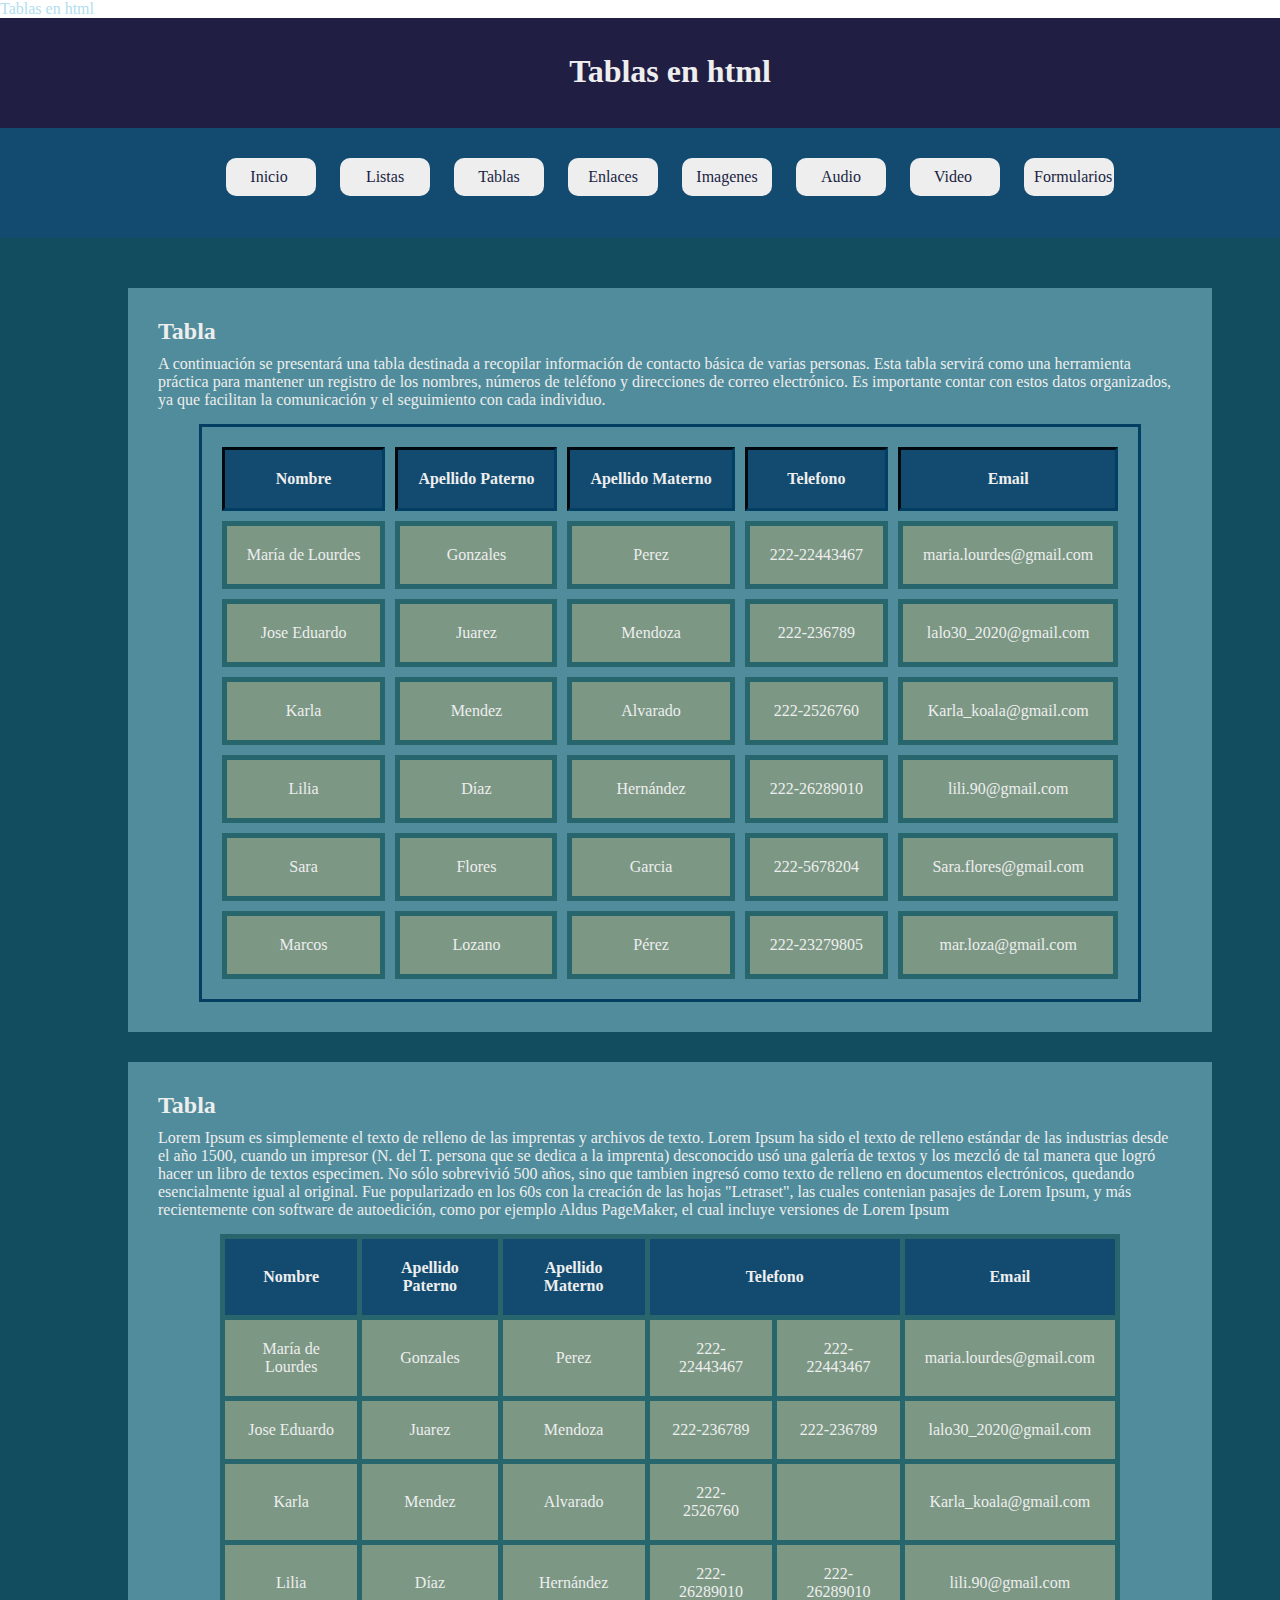
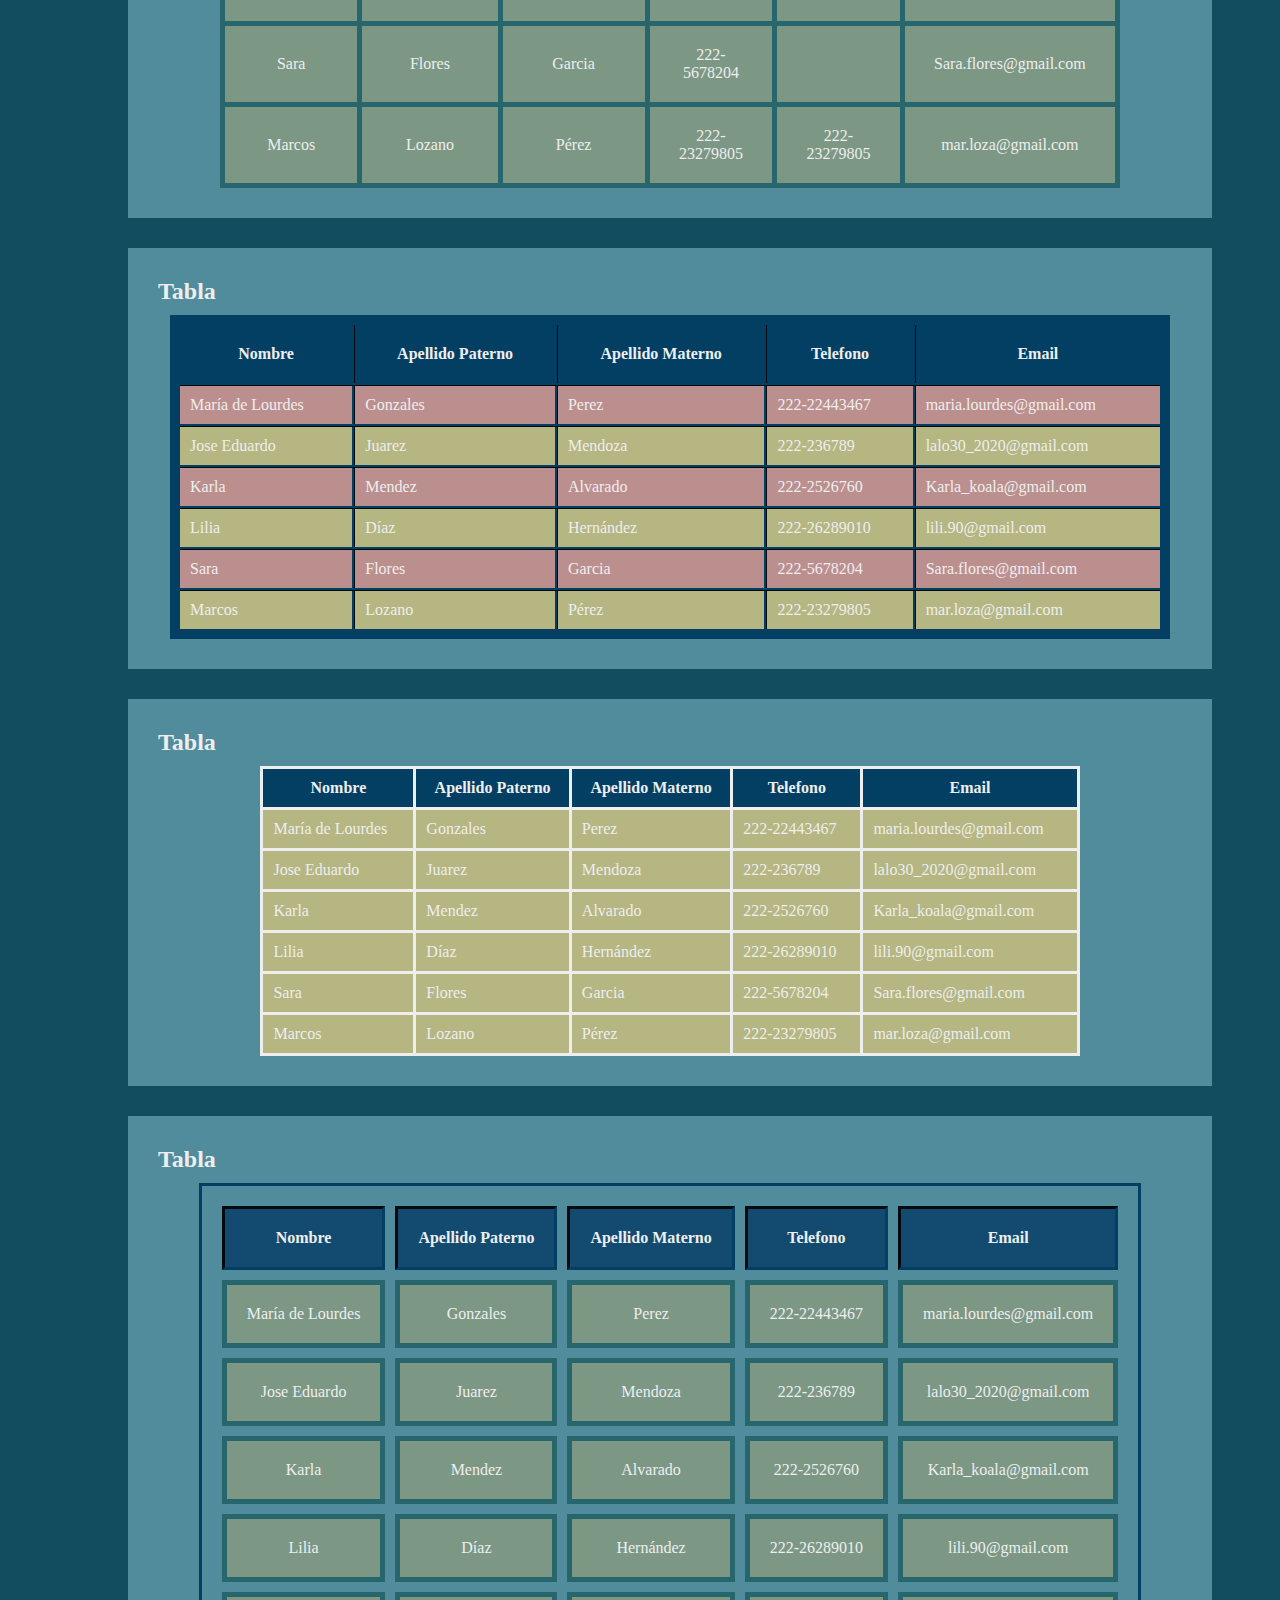
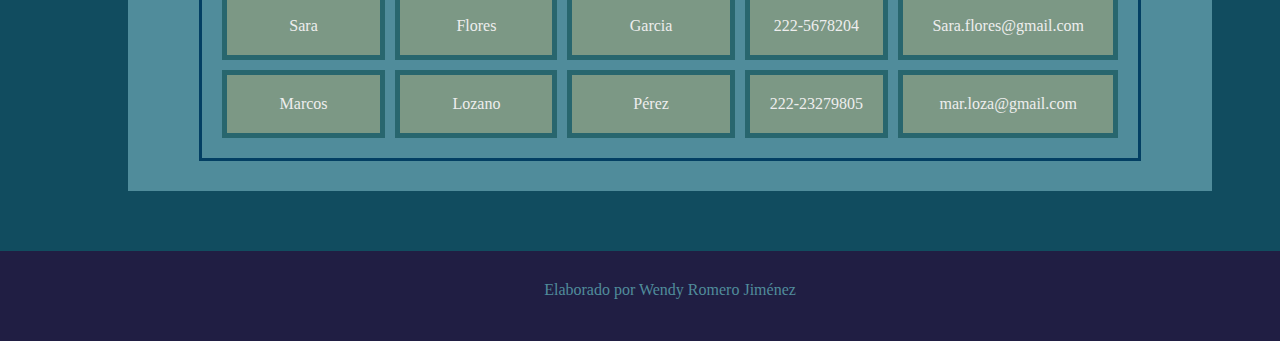
==== html/tablas.html @ 7a5e5cf7 "carga de portafolio" ====
<html>
    <head>
        <tile>Tablas en html</tile>
    <link href="../css/style.css" rel="stylesheet" type="text/css">
    </head>
    <body>
        <header>
            <h1>Tablas en html</h1>
     </header>
        <nav>
       <ul>
		<li><a href="../index.html">Inicio&nbsp;</a></li>
		<li><a href="listas.html">Listas</a><a href="Listas2.html"></a></li>
		<li><a href="tablas.html">Tablas</a><a href="tablas.html"></a></li>
		<li><a href="enlaces.html">Enlaces</a><a href="enlaces.html"></a></li>
		<li><a href="imagenes.html">Imagenes</a><a href="imagenes.html"></a></li>
		<li><a href="Audio.html">Audio</a><a href="Audio.html"></a></li>
		<li><a href="#">Video</a><a href="videos en html.html">&nbsp;</a></li>
		<li><a href="#">For</a><a href="formularios en html.html">m</a><a>ularios</a><a href="formularios en html.html">&nbsp;</a></li>
	</ul>
         </nav>
        <main>
            <section>
                <h2>Tabla</h2>
                <p>A continuación se presentará una tabla destinada a recopilar información de contacto básica de varias personas. Esta tabla servirá como una herramienta práctica para mantener un registro de los nombres, números de teléfono y direcciones de correo electrónico. Es importante contar con estos datos organizados, ya que facilitan la comunicación y el seguimiento con cada individuo.&nbsp; </p>
                <table border="1" id"" class="tabla1">
                <thead> 
                <tr>
                 <th>Nombre</th>
                 <th>Apellido Paterno</th>
                 <th>Apellido Materno</th>
                 <th>Telefono</th>
                 <th>Email</th>   
                </tr>
                    </thead>
                     <tbody>
                <tr>
                <td>María de Lourdes</td>
                <td>Gonzales</td>
                <td>Perez</td>
                <td>222-22443467</td>
                <td>maria.lourdes@gmail.com</td>
                </tr>
                
                <tr>
                <td>Jose Eduardo</td>
                <td>Juarez</td>
                <td>Mendoza</td>
                <td>222-236789</td>
                <td>lalo30_2020@gmail.com</td>
                </tr>
                    
                <tr>
                <td>Karla</td>
                <td>Mendez</td>
                <td>Alvarado</td>
                <td>222-2526760</td>
                <td>Karla_koala@gmail.com</td>
                </tr>
                
                <tr>
                <td>Lilia</td>
                <td>Díaz</td>
                <td>Hernández</td>
                <td>222-26289010</td>
                <td>lili.90@gmail.com</td>
                </tr>
                    
                <tr>
                <td>Sara</td>
                <td>Flores</td>
                <td>Garcia</td>
                <td>222-5678204</td>
                <td>Sara.flores@gmail.com</td>
                </tr>
                
                <tr>
                <td>Marcos</td>
                <td>Lozano</td>
                <td>Pérez</td>
                <td>222-23279805</td>
                <td>mar.loza@gmail.com</td>
                </tr>
        
                </tbody>
                    <tfoot></tfoot>
                </table>
            </section>
            
                 <section>
                <h2>Tabla</h2>
                <p>Lorem Ipsum es simplemente el texto de relleno de las imprentas y archivos de texto. Lorem Ipsum ha sido el texto de relleno estándar de las industrias desde el año 1500, cuando un impresor (N. del T. persona que se dedica a la imprenta) desconocido usó una galería de textos y los mezcló de tal manera que logró hacer un libro de textos especimen. No sólo sobrevivió 500 años, sino que tambien ingresó como texto de relleno en documentos electrónicos, quedando esencialmente igual al original. Fue popularizado en los 60s con la creación de las hojas "Letraset", las cuales contenian pasajes de Lorem Ipsum, y más recientemente con software de autoedición, como por ejemplo Aldus PageMaker, el cual incluye versiones de Lorem Ipsum </p>
                <table border="1" id="tabla1" class="tabla1">
                <thead> 
                <tr>
                 <th>Nombre</th>
                 <th>Apellido Paterno</th>
                 <th>Apellido Materno</th>
                 <th colspan="2">Telefono</th>
                 <th>Email</th>   
                </tr>
                    </thead>
                     <tbody>
                <tr>
                <td>María de Lourdes</td>
                <td>Gonzales</td>
                <td>Perez</td>
                <td>222-22443467</td>
                    <td>222-22443467</td>
                <td>maria.lourdes@gmail.com</td>
                </tr>
                
                <tr>
                <td>Jose Eduardo</td>
                <td>Juarez</td>
                <td>Mendoza</td>
                <td>222-236789</td>
                    <td>222-236789</td>
                <td>lalo30_2020@gmail.com</td>
                </tr>
                    
                <tr>
                <td>Karla</td>
                <td>Mendez</td>
                <td>Alvarado</td>
                <td>222-2526760</td>
                  <td></td>  
                <td>Karla_koala@gmail.com</td>
                </tr>
                
                <tr>
                <td>Lilia</td>
                <td>Díaz</td>
                <td>Hernández</td>
                <td>222-26289010</td>
                     <td>222-26289010</td>
                    
                <td>lili.90@gmail.com</td>
                </tr>
                    
                <tr>
                <td>Sara</td>
                <td>Flores</td>
                <td>Garcia</td>
                <td>222-5678204</td>
                    <td></td>
                <td>Sara.flores@gmail.com</td>
                </tr>
                
                <tr>
                <td>Marcos</td>
                <td>Lozano</td>
                <td>Pérez</td>
                <td>222-23279805</td>
                    <td>222-23279805</td>
                <td>mar.loza@gmail.com</td>
                </tr>
        
                </tbody>
                    <tfoot></tfoot>
                </table>
            </section>
            
            
                 <section>
                <h2>Tabla</h2>
                
                <table border="1" id="tabla2">
                <thead> 
                <tr>
                 <th>Nombre</th>
                 <th>Apellido Paterno</th>
                 <th>Apellido Materno</th>
                 <th>Telefono</th>
                 <th>Email</th>   
                </tr>
                    </thead>
                     <tbody>
                <tr>
                <td>María de Lourdes</td>
                <td>Gonzales</td>
                <td>Perez</td>
                <td>222-22443467</td>
                <td>maria.lourdes@gmail.com</td>
                </tr>
                
                <tr>
                <td>Jose Eduardo</td>
                <td>Juarez</td>
                <td>Mendoza</td>
                <td>222-236789</td>
                <td>lalo30_2020@gmail.com</td>
                </tr>
                    
                <tr>
                <td>Karla</td>
                <td>Mendez</td>
                <td>Alvarado</td>
                <td>222-2526760</td>
                <td>Karla_koala@gmail.com</td>
                </tr>
                
                <tr>
                <td>Lilia</td>
                <td>Díaz</td>
                <td>Hernández</td>
                <td>222-26289010</td>
                <td>lili.90@gmail.com</td>
                </tr>
                    
                <tr>
                <td>Sara</td>
                <td>Flores</td>
                <td>Garcia</td>
                <td>222-5678204</td>
                <td>Sara.flores@gmail.com</td>
                </tr>
                
                <tr>
                <td>Marcos</td>
                <td>Lozano</td>
                <td>Pérez</td>
                <td>222-23279805</td>
                <td>mar.loza@gmail.com</td>
                </tr>
        
                </tbody>
                    <tfoot></tfoot>
                </table>
            </section>
            
             <section>
                <h2>Tabla</h2>
                
                <table border="1" id="tabla3">
                <thead> 
                <tr>
                 <th>Nombre</th>
                 <th>Apellido Paterno</th>
                 <th>Apellido Materno</th>
                 <th>Telefono</th>
                 <th>Email</th>   
                </tr>
                    </thead>
                     <tbody>
                <tr>
                <td>María de Lourdes</td>
                <td>Gonzales</td>
                <td>Perez</td>
                <td>222-22443467</td>
                <td>maria.lourdes@gmail.com</td>
                </tr>
                
                <tr>
                <td>Jose Eduardo</td>
                <td>Juarez</td>
                <td>Mendoza</td>
                <td>222-236789</td>
                <td>lalo30_2020@gmail.com</td>
                </tr>
                    
                <tr>
                <td>Karla</td>
                <td>Mendez</td>
                <td>Alvarado</td>
                <td>222-2526760</td>
                <td>Karla_koala@gmail.com</td>
                </tr>
                
                <tr>
                <td>Lilia</td>
                <td>Díaz</td>
                <td>Hernández</td>
                <td>222-26289010</td>
                <td>lili.90@gmail.com</td>
                </tr>
                    
                <tr>
                <td>Sara</td>
                <td>Flores</td>
                <td>Garcia</td>
                <td>222-5678204</td>
                <td>Sara.flores@gmail.com</td>
                </tr>
                
                <tr>
                <td>Marcos</td>
                <td>Lozano</td>
                <td>Pérez</td>
                <td>222-23279805</td>
                <td>mar.loza@gmail.com</td>
                </tr>
        
                </tbody>
                    <tfoot></tfoot>
                </table>
            </section>
             
            
            <section style="overflow-x: auto;">
                <h2>Tabla</h2>
                
                <table border="1" id="tabla4" class="tabla1">
                <thead> 
                <tr>
                 <th>Nombre</th>
                 <th>Apellido Paterno</th>
                 <th>Apellido Materno</th>
                 <th>Telefono</th>
                 <th>Email</th>   
                </tr>
                    </thead>
                     <tbody>
                <tr>
                <td>María de Lourdes</td>
                <td>Gonzales</td>
                <td>Perez</td>
                <td>222-22443467</td>
                <td>maria.lourdes@gmail.com</td>
                </tr>
                
                <tr>
                <td>Jose Eduardo</td>
                <td>Juarez</td>
                <td>Mendoza</td>
                <td>222-236789</td>
                <td>lalo30_2020@gmail.com</td>
                </tr>
                    
                <tr>
                <td>Karla</td>
                <td>Mendez</td>
                <td>Alvarado</td>
                <td>222-2526760</td>
                <td>Karla_koala@gmail.com</td>
                </tr>
                
                <tr>
                <td>Lilia</td>
                <td>Díaz</td>
                <td>Hernández</td>
                <td>222-26289010</td>
                <td>lili.90@gmail.com</td>
                </tr>
                    
                <tr>
                <td>Sara</td>
                <td>Flores</td>
                <td>Garcia</td>
                <td>222-5678204</td>
                <td>Sara.flores@gmail.com</td>
                </tr>
                
                <tr>
                <td>Marcos</td>
                <td>Lozano</td>
                <td>Pérez</td>
                <td>222-23279805</td>
                <td>mar.loza@gmail.com</td>
                </tr>
        
                </tbody>
                    <tfoot></tfoot>
                </table>
            </section>
            
        </main>
        <footer>Elaborado por Wendy Romero Jiménez</footer>
    </body>






</html>
---- css/style.css ----
*{
    margin: 0;
    padding: 0;
}
header,nav,main,footer{
    width: 100%;
    margin-left: auto;
    margin-right: auto;
    color: #EEEEEE;
    padding: 30px;
}

header{
    background-color: #201E43;
    height: 50px;
    text-align: center;
   
}
nav{
    height: 40px;
    background-color: #EEEEEE;
   
}
nav ul{
    text-align: center;
}
nav ul li{
    display: inline-block;
    width: 70px;
    background-color: #EEEEEE;
    color: #508C9B;
    padding: 10px;
    
}
    nav {
            height: 50px;
            background-color: #134B70;
            text-align: center;
        }
        ul{
            list-style-type: none;
        }
        li{
            display: inline-block;
            margin-left: 10px;
            margin-right: 10px;
        }
        main{
            height: auto;
            background-color:#114c5f;
        }
        main nav
        {width: 500px;}
ul li {
        width: 60px;
        background-color: #EEEEEE;
        color: #201E43;
        padding: 10px;
        border-radius: 10px;
        text-decoration: none;
        }
  
    ul li a
{
    text-decoration: none;
        color: #201E43;
        
}
        
        
  
footer{
height: 30px;
background-color:  #201E43;
color: #508C9B;
text-align: center;
}
section{
            width:80%;
            background-color: #508C9B;
    height: auto;
     margin-bottom: 30px;
            margin-left: auto;
            margin-right: auto;
            margin-top: 20px;
            padding: 30px;
}
img{
    display: block;
    width: 200px;
    height: auto;
    margin-top: 20px;
    margin-left: auto;
    margin-right: auto;
}

#bird
{
 width: 240px;
    height: auto;
    float: right;
    padding-left: 20px;
}
p
{
    margin-bottom: 15px;
    
}

#mariposa
{
    width: 180px;
    height: auto;
    float: left;
    padding-right: 20px;
}
#icono
{
    width: 30%;
    height: auto;
    display: block;
    margin-left: auto;
    margin-right: auto;
} 
#img_filtros
{
  text-align: center;
}
#img_filtros img
{
    width: 20%;
    height: auto;
    margin: 10px;
    display: inline-block;
    
}
table
{
    color: #EEEEEE;
    margin: 0 auto;
    padding: 10px;
    border: 3px solid #033f63;
    border-collapse: separate;
    border-spacing: 10px;
}

table th,table td
{
    padding-top: 20px;
    padding-right: 20px;
    padding-left: 20px;
    padding-bottom: 20px;
    border-width: medium;
}
#tabla1
{width: 900px;
border-collapse: collapse;
}

.tabla1 th
{
    background-color: #134B70;
    height: 50px;
}

.tabla1 tbody
{
    background-color: #7c9885;
        color:  #EEEEEE; 
}

.tabla1 td
{
    padding: : 5px;
    text-align: center;
    height: 40px;
    margin: 20px;
}

.tabla1 td, #tabla1 th{
    border-width: 5px;
    border-style: solid;
    border-color: #28666e;
}

#tabla2
{
    width: 1000px;
    border: 10px solid #033f63;
    border-collapse: collapse;
}

#tabla2 thead tr th
{
   background-color: #033f63;
    padding: 20px;
}

#tabla2 td
{
    height: 40px;
    padding: 10px;
}

#tabla2 tbody tr:nth-child(even)
{
    background-color: #b5b682;
}

#tabla2 tbody tr:nth-child(odd)
{
    background-color: rosybrown
}

#tabla3
{
    width: 80%;
    border-collapse: collapse;
}

#tabla3 tr th, #tabla3 tr td
{
    border: 3px solid #EEEEEE;
    padding: 10px;
}

#tabla3 thead tr th
{
    background-color: #033f63;
}

#tabla3 tbody tr
{
    background-color: #b5b682;
}

#tabla3 tbody tr:hover{
    background-color: burlywood;
    color: cadetblue;
}


#filtro1
{
    Filter: brightness(200%);
}

#filtro2
{
    filter: contrast(70%);
}
#filtro3
{filter: grayscale(100%);}

#filtro4
{filter: sepia(100%);}

#filtro5
{filter: saturate(180%);}

#filtro6
{
    filter: opacity(40%);
}
#filtro7
{
    filter: invert(100%);
}

#filtro8
{
    filter: blur(3px);
}

#filtro9
{
    filter: drop-shadow(10px 10px 6px black);
}
#filtro10
{
  filter: contrast(150%) drop-shadow(10px 10px 5px gray);
}
#filro11
{
    filter: grayscale(30%);
}
#filtro12
{
  filter: opacity(36%); 
}
form  {
    width: 50%;
    padding: 30px;
    height: auto;
    -webkit-box-sizing: border-box;
    -moz-box-sizing: border-box;
    box-sizing: border-box;
    margin-left: auto;
    margin-right: auto;
    background-color: #134B70;
}
main section h2 {
    padding-bottom: 10px;

}

label {
    color: #878787;
    font-weight: bolder;
    width: 100%;
    display: block;
    margin-top: 5px;
    padding-bottom: 5px;
}
#form2 #select {
    width: 100%;
    margin-bottom: 10px;
    margin-top: 5px;
    padding: 5PX;
    background-color: #C6C5C5;
    font-weight: bolder;
}

input[type=text],  input[type=password] {
    width: 100%;
    margin-bottom: 20px;
    padding: 5px;
    margin-top: 10px;
    background-color: #C6C5C5;
    color: #134B70;
}
input[type=submit] {
    margin-left: auto;
    margin-right: auto;
    display: block;
    width: 30%;
    height: 30px;
    background-color: #87898A;
    color: #F4F2F2;
}
#form2 #edad {
    width: 30%;
    margin-bottom: 5px;
    margin-top: 5px;
    padding: 5PX;
    background-color: #C6C5C5;
    font-weight: bolder;
}
#form3 #textarea {
    width: 100%;
    height: 100px;
}
body {
    color: #B2DEEE;
}
body header h1 {
    padding-top: 5px;
    padding-bottom: 10px;
}
section h2 img {
    background-position: 0% 0%;
}
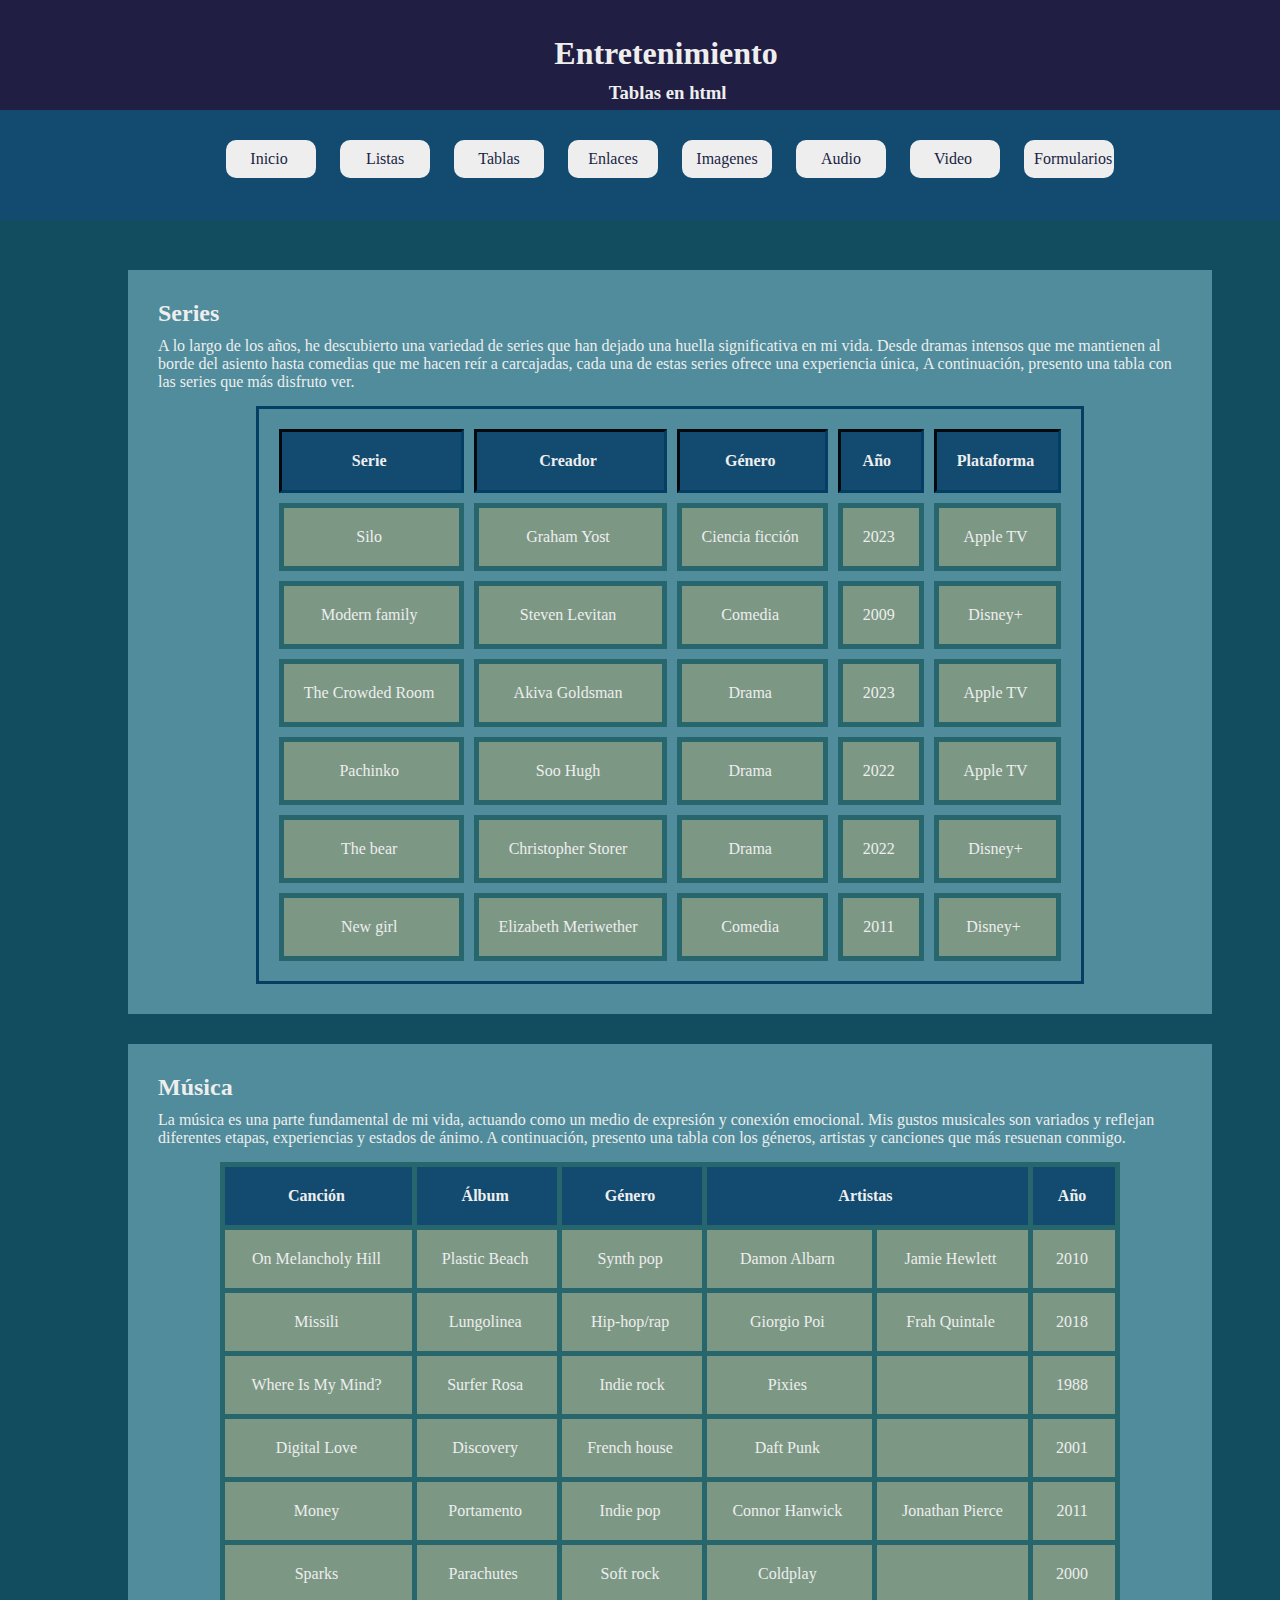
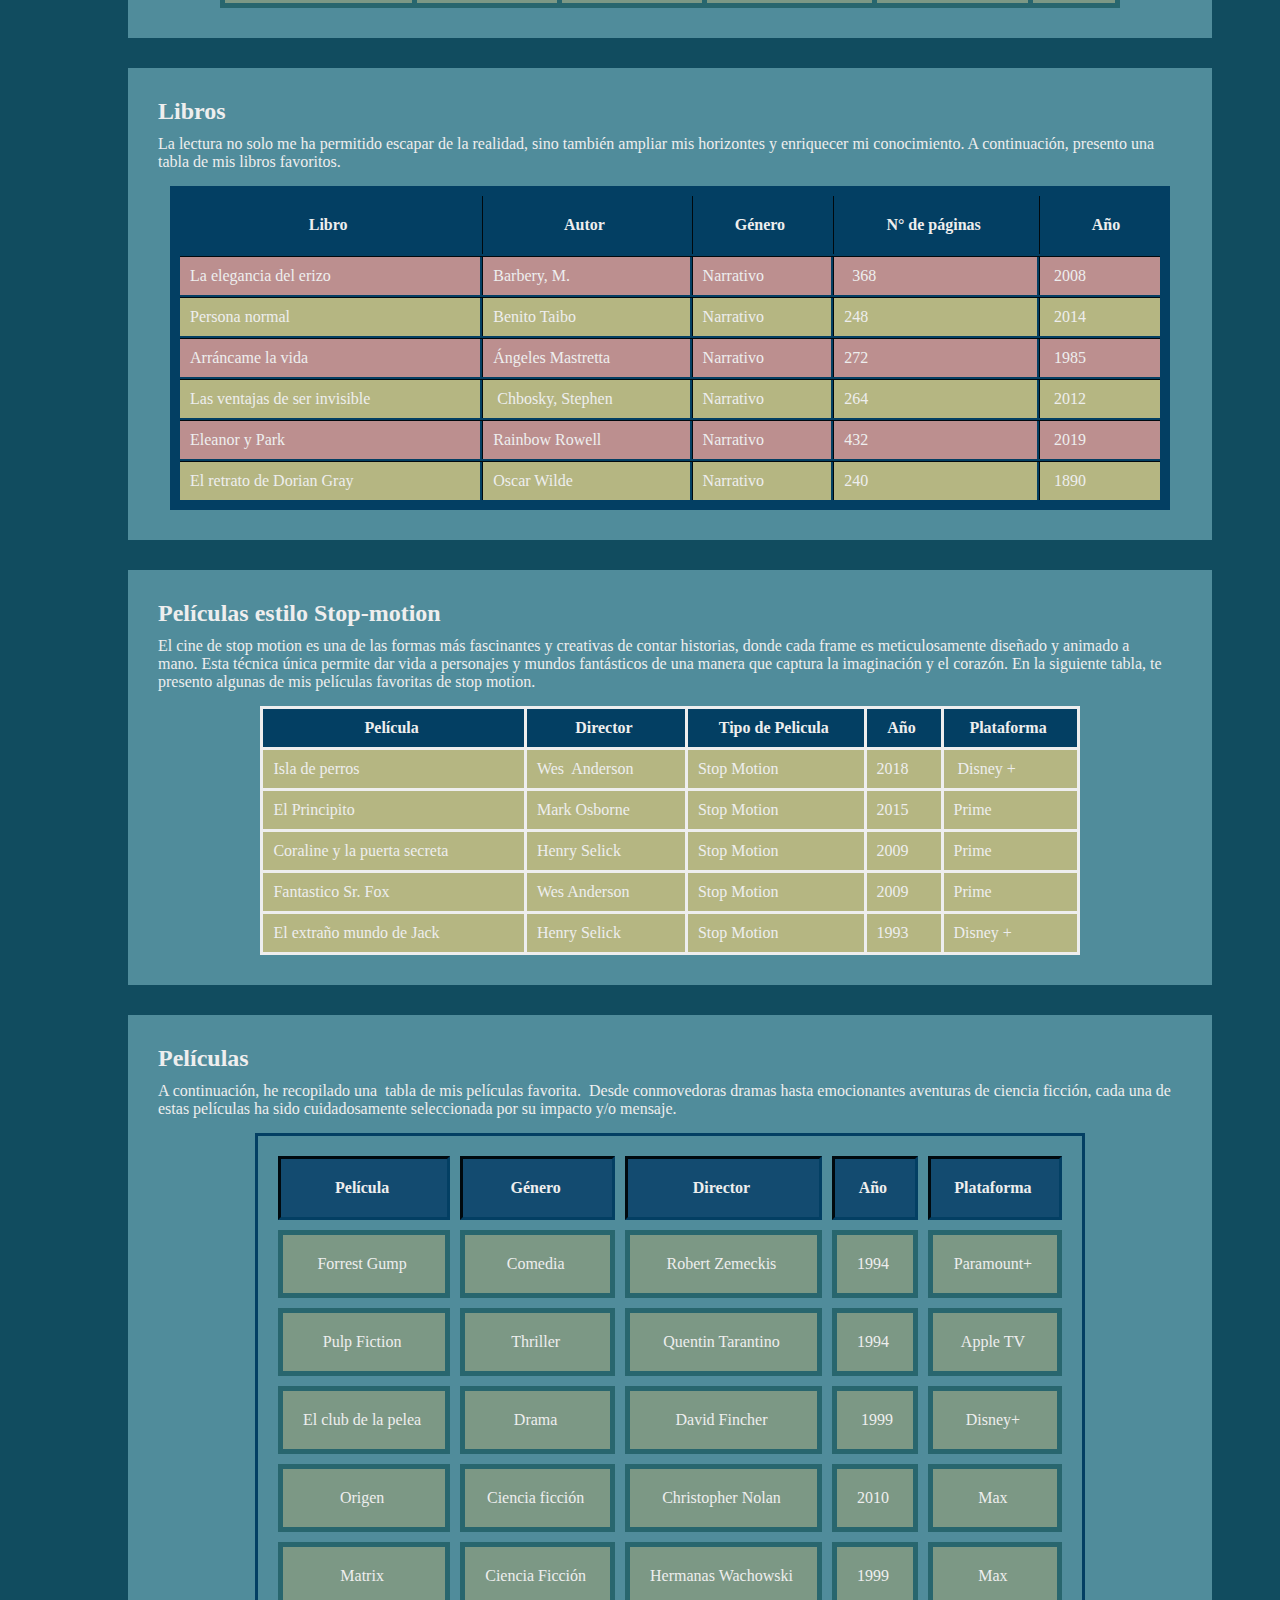
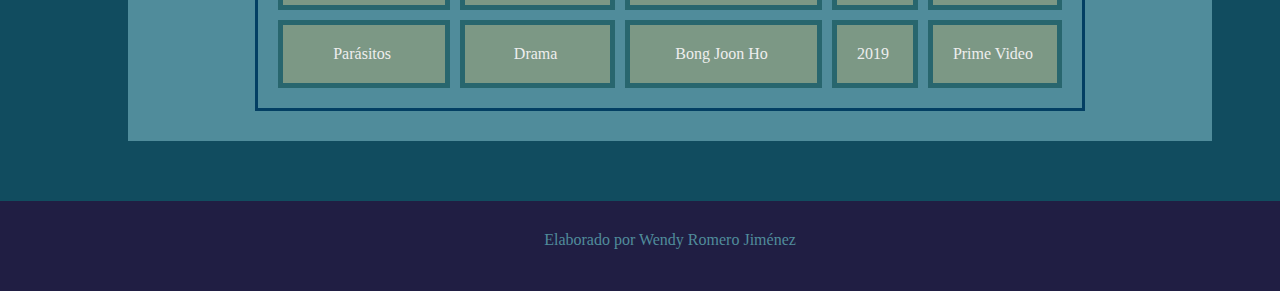
==== commit 103ad722: "Update tablas.html" ====
--- a/html/tablas.html
+++ b/html/tablas.html
@@ -1,11 +1,12 @@
 <html>
     <head>
-        <tile>Tablas en html</tile>
+        <tile></tile>
     <link href="../css/style.css" rel="stylesheet" type="text/css">
     </head>
     <body>
         <header>
-            <h1>Tablas en html</h1>
+            <h1>Entretenimiento&nbsp;</h1>
+            <h3>Tablas en html&nbsp;</h3>
      </header>
         <nav>
        <ul>
@@ -21,65 +22,65 @@
          </nav>
         <main>
             <section>
-                <h2>Tabla</h2>
-                <p>A continuación se presentará una tabla destinada a recopilar información de contacto básica de varias personas. Esta tabla servirá como una herramienta práctica para mantener un registro de los nombres, números de teléfono y direcciones de correo electrónico. Es importante contar con estos datos organizados, ya que facilitan la comunicación y el seguimiento con cada individuo.&nbsp; </p>
+                <h2>Series&nbsp;</h2>
+                <p>A lo largo de los años, he descubierto una variedad de series que han dejado una huella significativa en mi vida. Desde dramas intensos que me mantienen al borde del asiento hasta comedias que me hacen reír a carcajadas, cada una de estas series ofrece una experiencia única,&nbsp;A continuación, presento una tabla con las series que más disfruto ver.&nbsp; </p>
                 <table border="1" id"" class="tabla1">
                 <thead> 
                 <tr>
-                 <th>Nombre</th>
-                 <th>Apellido Paterno</th>
-                 <th>Apellido Materno</th>
-                 <th>Telefono</th>
-                 <th>Email</th>   
-                </tr>
-                    </thead>
-                     <tbody>
-                <tr>
-                <td>María de Lourdes</td>
-                <td>Gonzales</td>
-                <td>Perez</td>
-                <td>222-22443467</td>
-                <td>maria.lourdes@gmail.com</td>
-                </tr>
-                
-                <tr>
-                <td>Jose Eduardo</td>
-                <td>Juarez</td>
-                <td>Mendoza</td>
-                <td>222-236789</td>
-                <td>lalo30_2020@gmail.com</td>
-                </tr>
-                    
-                <tr>
-                <td>Karla</td>
-                <td>Mendez</td>
-                <td>Alvarado</td>
-                <td>222-2526760</td>
-                <td>Karla_koala@gmail.com</td>
-                </tr>
-                
-                <tr>
-                <td>Lilia</td>
-                <td>Díaz</td>
-                <td>Hernández</td>
-                <td>222-26289010</td>
-                <td>lili.90@gmail.com</td>
-                </tr>
-                    
-                <tr>
-                <td>Sara</td>
-                <td>Flores</td>
-                <td>Garcia</td>
-                <td>222-5678204</td>
-                <td>Sara.flores@gmail.com</td>
-                </tr>
-                
-                <tr>
-                <td>Marcos</td>
-                <td>Lozano</td>
-                <td>Pérez</td>
-                <td>222-23279805</td>
-                <td>mar.loza@gmail.com</td>
+                 <th>Serie&nbsp;</th>
+                 <th>Creador&nbsp;</th>
+                 <th>Género&nbsp;</th>
+                 <th>Año&nbsp;&nbsp;</th>
+                 <th>Plataforma&nbsp;</th>   
+                </tr>
+                    </thead>
+                     <tbody>
+                <tr>
+                <td>Silo&nbsp;</td>
+                <td>Graham Yost&nbsp;</td>
+                <td>Ciencia ficción&nbsp;</td>
+                <td>2023&nbsp;</td>
+                <td>Apple TV&nbsp;</td>
+                </tr>
+                
+                <tr>
+                <td>Modern family&nbsp;</td>
+                <td>Steven Levitan&nbsp;</td>
+                <td>Comedia&nbsp;</td>
+                <td>2009&nbsp;</td>
+                <td>Disney+&nbsp;</td>
+                </tr>
+                    
+                <tr>
+                <td>The Crowded Room&nbsp;</td>
+                <td>Akiva Goldsman&nbsp;</td>
+                <td>Drama&nbsp;</td>
+                <td>2023&nbsp;</td>
+                <td>Apple TV&nbsp;</td>
+                </tr>
+                
+                <tr>
+                <td>Pachinko&nbsp;</td>
+                <td>Soo Hugh&nbsp;</td>
+                <td>Drama&nbsp;</td>
+                <td>2022&nbsp;</td>
+                <td>Apple TV&nbsp;</td>
+                </tr>
+                    
+                <tr>
+                <td>The bear&nbsp;</td>
+                <td>Christopher Storer&nbsp;</td>
+                <td>Drama&nbsp;</td>
+                <td>2022&nbsp;</td>
+                <td>Disney+&nbsp;</td>
+                </tr>
+                
+                <tr>
+                <td>New girl&nbsp;</td>
+                <td>Elizabeth Meriwether&nbsp;</td>
+                <td>Comedia&nbsp;</td>
+                <td>2011&nbsp;</td>
+                <td>Disney+ &nbsp;</td>
                 </tr>
         
                 </tbody>
@@ -88,72 +89,72 @@
             </section>
             
                  <section>
-                <h2>Tabla</h2>
-                <p>Lorem Ipsum es simplemente el texto de relleno de las imprentas y archivos de texto. Lorem Ipsum ha sido el texto de relleno estándar de las industrias desde el año 1500, cuando un impresor (N. del T. persona que se dedica a la imprenta) desconocido usó una galería de textos y los mezcló de tal manera que logró hacer un libro de textos especimen. No sólo sobrevivió 500 años, sino que tambien ingresó como texto de relleno en documentos electrónicos, quedando esencialmente igual al original. Fue popularizado en los 60s con la creación de las hojas "Letraset", las cuales contenian pasajes de Lorem Ipsum, y más recientemente con software de autoedición, como por ejemplo Aldus PageMaker, el cual incluye versiones de Lorem Ipsum </p>
+                <h2>Música&nbsp;</h2>
+                <p>La música es una parte fundamental de mi vida, actuando como un medio de expresión y conexión emocional. Mis gustos musicales son variados y reflejan diferentes etapas, experiencias y estados de ánimo. A continuación, presento una tabla con los géneros, artistas y canciones que más resuenan conmigo.&nbsp; </p>
                 <table border="1" id="tabla1" class="tabla1">
                 <thead> 
                 <tr>
-                 <th>Nombre</th>
-                 <th>Apellido Paterno</th>
-                 <th>Apellido Materno</th>
-                 <th colspan="2">Telefono</th>
-                 <th>Email</th>   
-                </tr>
-                    </thead>
-                     <tbody>
-                <tr>
-                <td>María de Lourdes</td>
-                <td>Gonzales</td>
-                <td>Perez</td>
-                <td>222-22443467</td>
-                    <td>222-22443467</td>
-                <td>maria.lourdes@gmail.com</td>
-                </tr>
-                
-                <tr>
-                <td>Jose Eduardo</td>
-                <td>Juarez</td>
-                <td>Mendoza</td>
-                <td>222-236789</td>
-                    <td>222-236789</td>
-                <td>lalo30_2020@gmail.com</td>
-                </tr>
-                    
-                <tr>
-                <td>Karla</td>
-                <td>Mendez</td>
-                <td>Alvarado</td>
-                <td>222-2526760</td>
+                 <th>Canción&nbsp;</th>
+                 <th>Álbum&nbsp;</th>
+                 <th>Género&nbsp;</th>
+                 <th colspan="2">Artistas&nbsp;</th>
+                 <th>Año&nbsp;</th>   
+                </tr>
+                    </thead>
+                     <tbody>
+                <tr>
+                <td>On Melancholy Hill&nbsp;</td>
+                <td>Plastic Beach&nbsp;</td>
+                <td>Synth pop&nbsp;</td>
+                <td>Damon Albarn&nbsp;</td>
+                    <td>Jamie Hewlett&nbsp;</td>
+                <td>2010&nbsp;</td>
+                </tr>
+                
+                <tr>
+                <td>Missili&nbsp;</td>
+                <td>Lungolinea&nbsp;</td>
+                <td>Hip-hop/rap&nbsp;</td>
+                <td>Giorgio Poi&nbsp;</td>
+                    <td>Frah Quintale&nbsp;</td>
+                <td>2018&nbsp;</td>
+                </tr>
+                    
+                <tr>
+                <td>Where Is My Mind?&nbsp;</td>
+                <td>Surfer Rosa&nbsp;</td>
+                <td>Indie rock</td>
+                <td>Pixies&nbsp;</td>
                   <td></td>  
-                <td>Karla_koala@gmail.com</td>
-                </tr>
-                
-                <tr>
-                <td>Lilia</td>
-                <td>Díaz</td>
-                <td>Hernández</td>
-                <td>222-26289010</td>
-                     <td>222-26289010</td>
-                    
-                <td>lili.90@gmail.com</td>
-                </tr>
-                    
-                <tr>
-                <td>Sara</td>
-                <td>Flores</td>
-                <td>Garcia</td>
-                <td>222-5678204</td>
-                    <td></td>
-                <td>Sara.flores@gmail.com</td>
-                </tr>
-                
-                <tr>
-                <td>Marcos</td>
-                <td>Lozano</td>
-                <td>Pérez</td>
-                <td>222-23279805</td>
-                    <td>222-23279805</td>
-                <td>mar.loza@gmail.com</td>
+                <td>1988&nbsp;</td>
+                </tr>
+                
+                <tr>
+                <td>Digital Love&nbsp;</td>
+                <td>Discovery&nbsp;</td>
+                <td>French house&nbsp;</td>
+                <td>Daft Punk&nbsp;</td>
+                     <td>&nbsp;</td>
+                    
+                <td>2001&nbsp;</td>
+                </tr>
+                    
+                <tr>
+                <td>Money&nbsp;</td>
+                <td>Portamento&nbsp;</td>
+                <td>Indie pop&nbsp;</td>
+                <td>Connor Hanwick&nbsp;</td>
+                    <td>Jonathan Pierce</td>
+                <td>2011&nbsp;</td>
+                </tr>
+                
+                <tr>
+                <td>Sparks&nbsp;</td>
+                <td>Parachutes &nbsp;</td>
+                <td>Soft rock&nbsp;</td>
+                <td>Coldplay&nbsp;</td>
+                    <td>&nbsp;</td>
+                <td>2000&nbsp;</td>
                 </tr>
         
                 </tbody>
@@ -163,65 +164,66 @@
             
             
                  <section>
-                <h2>Tabla</h2>
+                <h2>Libros&nbsp;</h2>
+                <p>La lectura no solo me ha permitido escapar de la realidad, sino también ampliar mis horizontes y enriquecer mi conocimiento. A continuación, presento una tabla de mis libros favoritos.&nbsp;</p>
                 
                 <table border="1" id="tabla2">
                 <thead> 
                 <tr>
-                 <th>Nombre</th>
-                 <th>Apellido Paterno</th>
-                 <th>Apellido Materno</th>
-                 <th>Telefono</th>
-                 <th>Email</th>   
-                </tr>
-                    </thead>
-                     <tbody>
-                <tr>
-                <td>María de Lourdes</td>
-                <td>Gonzales</td>
-                <td>Perez</td>
-                <td>222-22443467</td>
-                <td>maria.lourdes@gmail.com</td>
-                </tr>
-                
-                <tr>
-                <td>Jose Eduardo</td>
-                <td>Juarez</td>
-                <td>Mendoza</td>
-                <td>222-236789</td>
-                <td>lalo30_2020@gmail.com</td>
-                </tr>
-                    
-                <tr>
-                <td>Karla</td>
-                <td>Mendez</td>
-                <td>Alvarado</td>
-                <td>222-2526760</td>
-                <td>Karla_koala@gmail.com</td>
-                </tr>
-                
-                <tr>
-                <td>Lilia</td>
-                <td>Díaz</td>
-                <td>Hernández</td>
-                <td>222-26289010</td>
-                <td>lili.90@gmail.com</td>
-                </tr>
-                    
-                <tr>
-                <td>Sara</td>
-                <td>Flores</td>
-                <td>Garcia</td>
-                <td>222-5678204</td>
-                <td>Sara.flores@gmail.com</td>
-                </tr>
-                
-                <tr>
-                <td>Marcos</td>
-                <td>Lozano</td>
-                <td>Pérez</td>
-                <td>222-23279805</td>
-                <td>mar.loza@gmail.com</td>
+                 <th>Libro&nbsp;</th>
+                 <th>Autor&nbsp;</th>
+                 <th>Género&nbsp;</th>
+                 <th>N° de páginas&nbsp;</th>
+                 <th>&nbsp; &nbsp;Año</th>   
+                </tr>
+                    </thead>
+                     <tbody>
+                <tr>
+                <td>La elegancia del erizo&nbsp;</td>
+                <td>Barbery, M.&nbsp;</td>
+                <td>Narrativo&nbsp;</td>
+                <td>&nbsp; 368</td>
+                <td>&nbsp;2008</td>
+                </tr>
+                
+                <tr>
+                <td>Persona normal&nbsp;</td>
+                <td>Benito Taibo&nbsp;</td>
+                <td>Narrativo&nbsp;</td>
+                <td>248&nbsp;</td>
+                <td>&nbsp;2014</td>
+                </tr>
+                    
+                <tr>
+                <td>Arráncame la vida&nbsp;</td>
+                <td>Ángeles Mastretta&nbsp;</td>
+                <td>Narrativo&nbsp;</td>
+                <td>272&nbsp;</td>
+                <td>&nbsp;1985</td>
+                </tr>
+                
+                <tr>
+                <td>Las ventajas de ser invisible&nbsp;</td>
+                <td>&nbsp;Chbosky, Stephen</td>
+                <td>Narrativo&nbsp;</td>
+                <td>264&nbsp;</td>
+                <td>&nbsp;2012</td>
+                </tr>
+                    
+                <tr>
+                <td>Eleanor y Park&nbsp;</td>
+                <td>Rainbow Rowell&nbsp;</td>
+                <td>Narrativo&nbsp;</td>
+                <td>432&nbsp;</td>
+                <td>&nbsp;2019</td>
+                </tr>
+                
+                <tr>
+                <td>El retrato de Dorian Gray&nbsp;</td>
+                <td>Oscar Wilde&nbsp;</td>
+                <td>Narrativo&nbsp;</td>
+                <td>240&nbsp;</td>
+                <td>&nbsp;1890</td>
                 </tr>
         
                 </tbody>
@@ -230,66 +232,61 @@
             </section>
             
              <section>
-                <h2>Tabla</h2>
+                <h2>Películas estilo Stop-motion &nbsp;</h2>
+                <p>El cine de stop motion es una de las formas más fascinantes y creativas de contar historias, donde cada frame es meticulosamente diseñado y animado a mano.&nbsp;Esta técnica única permite dar vida a personajes y mundos fantásticos de una manera que captura la imaginación y el corazón.&nbsp;En la siguiente tabla, te presento algunas de mis películas favoritas de stop motion.&nbsp;</p>
                 
                 <table border="1" id="tabla3">
                 <thead> 
                 <tr>
-                 <th>Nombre</th>
-                 <th>Apellido Paterno</th>
-                 <th>Apellido Materno</th>
-                 <th>Telefono</th>
-                 <th>Email</th>   
-                </tr>
-                    </thead>
-                     <tbody>
-                <tr>
-                <td>María de Lourdes</td>
-                <td>Gonzales</td>
-                <td>Perez</td>
-                <td>222-22443467</td>
-                <td>maria.lourdes@gmail.com</td>
-                </tr>
-                
-                <tr>
-                <td>Jose Eduardo</td>
-                <td>Juarez</td>
-                <td>Mendoza</td>
-                <td>222-236789</td>
-                <td>lalo30_2020@gmail.com</td>
-                </tr>
-                    
-                <tr>
-                <td>Karla</td>
-                <td>Mendez</td>
-                <td>Alvarado</td>
-                <td>222-2526760</td>
-                <td>Karla_koala@gmail.com</td>
-                </tr>
-                
-                <tr>
-                <td>Lilia</td>
-                <td>Díaz</td>
-                <td>Hernández</td>
-                <td>222-26289010</td>
-                <td>lili.90@gmail.com</td>
-                </tr>
-                    
-                <tr>
-                <td>Sara</td>
-                <td>Flores</td>
-                <td>Garcia</td>
-                <td>222-5678204</td>
-                <td>Sara.flores@gmail.com</td>
-                </tr>
-                
-                <tr>
-                <td>Marcos</td>
-                <td>Lozano</td>
-                <td>Pérez</td>
-                <td>222-23279805</td>
-                <td>mar.loza@gmail.com</td>
-                </tr>
+                 <th>Película&nbsp;</th>
+                 <th>Director&nbsp;</th>
+                 <th>Tipo de Pelicula&nbsp;</th>
+                 <th>Año&nbsp;</th>
+                 <th>Plataforma&nbsp;</th>   
+                </tr>
+                    </thead>
+                     <tbody>
+                <tr>
+                <td>Isla de perros&nbsp;</td>
+                <td>Wes&nbsp; Anderson&nbsp;</td>
+                <td>Stop Motion&nbsp;</td>
+                <td>2018&nbsp;</td>
+                <td>&nbsp;Disney +</td>
+                </tr>
+                
+                <tr>
+                <td>El Principito&nbsp;</td>
+                <td>Mark Osborne&nbsp;</td>
+                <td>Stop Motion&nbsp;</td>
+                <td>2015&nbsp;</td>
+                <td>Prime&nbsp;</td>
+                </tr>
+                    
+                <tr>
+                <td>Coraline y la puerta secreta&nbsp;</td>
+                <td>Henry Selick&nbsp;</td>
+                <td>Stop Motion&nbsp;</td>
+                <td>2009&nbsp;</td>
+                <td>Prime&nbsp;</td>
+                </tr>
+                
+                <tr>
+                <td>Fantastico Sr. Fox&nbsp;</td>
+                <td>Wes Anderson&nbsp;</td>
+                <td>Stop Motion&nbsp;</td>
+                <td>2009&nbsp;</td>
+                <td>Prime&nbsp;</td>
+                </tr>
+                    
+                <tr>
+                <td>El extraño mundo de Jack&nbsp;</td>
+                <td>Henry Selick&nbsp;</td>
+                <td>Stop Motion&nbsp;</td>
+                <td>1993&nbsp;</td>
+                <td>Disney +&nbsp;</td>
+                </tr>
+                
+               
         
                 </tbody>
                     <tfoot></tfoot>
@@ -298,65 +295,66 @@
              
             
             <section style="overflow-x: auto;">
-                <h2>Tabla</h2>
+                <h2>Películas&nbsp;&nbsp;</h2>
+                <p>A continuación, he recopilado una&nbsp; tabla de mis películas favorita.&nbsp; Desde conmovedoras dramas hasta emocionantes aventuras de ciencia ficción, cada una de estas películas ha sido cuidadosamente seleccionada por su impacto y/o mensaje.</p>
                 
                 <table border="1" id="tabla4" class="tabla1">
                 <thead> 
                 <tr>
-                 <th>Nombre</th>
-                 <th>Apellido Paterno</th>
-                 <th>Apellido Materno</th>
-                 <th>Telefono</th>
-                 <th>Email</th>   
-                </tr>
-                    </thead>
-                     <tbody>
-                <tr>
-                <td>María de Lourdes</td>
-                <td>Gonzales</td>
-                <td>Perez</td>
-                <td>222-22443467</td>
-                <td>maria.lourdes@gmail.com</td>
-                </tr>
-                
-                <tr>
-                <td>Jose Eduardo</td>
-                <td>Juarez</td>
-                <td>Mendoza</td>
-                <td>222-236789</td>
-                <td>lalo30_2020@gmail.com</td>
-                </tr>
-                    
-                <tr>
-                <td>Karla</td>
-                <td>Mendez</td>
-                <td>Alvarado</td>
-                <td>222-2526760</td>
-                <td>Karla_koala@gmail.com</td>
-                </tr>
-                
-                <tr>
-                <td>Lilia</td>
-                <td>Díaz</td>
-                <td>Hernández</td>
-                <td>222-26289010</td>
-                <td>lili.90@gmail.com</td>
-                </tr>
-                    
-                <tr>
-                <td>Sara</td>
-                <td>Flores</td>
-                <td>Garcia</td>
-                <td>222-5678204</td>
-                <td>Sara.flores@gmail.com</td>
-                </tr>
-                
-                <tr>
-                <td>Marcos</td>
-                <td>Lozano</td>
-                <td>Pérez</td>
-                <td>222-23279805</td>
-                <td>mar.loza@gmail.com</td>
+                 <th>Película&nbsp;</th>
+                 <th>Género&nbsp;</th>
+                 <th>Director&nbsp;</th>
+                 <th>Año&nbsp;</th>
+                 <th>Plataforma&nbsp;</th>   
+                </tr>
+                    </thead>
+                     <tbody>
+                <tr>
+                <td>Forrest Gump&nbsp;</td>
+                <td>Comedia&nbsp;</td>
+                <td>Robert Zemeckis&nbsp;</td>
+                <td>1994&nbsp;</td>
+                <td>Paramount+&nbsp;</td>
+                </tr>
+                
+                <tr>
+                <td>Pulp Fiction&nbsp;</td>
+                <td>Thriller&nbsp;</td>
+                <td>Quentin Tarantino&nbsp;</td>
+                <td>1994&nbsp;</td>
+                <td>Apple TV&nbsp;</td>
+                </tr>
+                    
+                <tr>
+                <td>El club de la pelea&nbsp;</td>
+                <td>Drama&nbsp;</td>
+                <td>David Fincher&nbsp;</td>
+                <td>&nbsp;1999</td>
+                <td>Disney+&nbsp;</td>
+                </tr>
+                
+                <tr>
+                <td>Origen&nbsp;</td>
+                <td>Ciencia ficción&nbsp;</td>
+                <td>Christopher Nolan&nbsp;</td>
+                <td>2010&nbsp;</td>
+                <td>Max&nbsp;</td>
+                </tr>
+                    
+                <tr>
+                <td>Matrix&nbsp;</td>
+                <td>Ciencia Ficción&nbsp;</td>
+                <td>Hermanas Wachowski&nbsp;</td>
+                <td>1999&nbsp;</td>
+                <td>Max&nbsp;</td>
+                </tr>
+                
+                <tr>
+                <td>Parásitos&nbsp;</td>
+                <td>Drama&nbsp;</td>
+                <td>Bong Joon Ho&nbsp;</td>
+                <td>2019&nbsp;</td>
+                <td>Prime Video&nbsp;</td>
                 </tr>
         
                 </tbody>
@@ -373,4 +371,8 @@
 
 
 
-</html>+</html>
+
+
+
+
